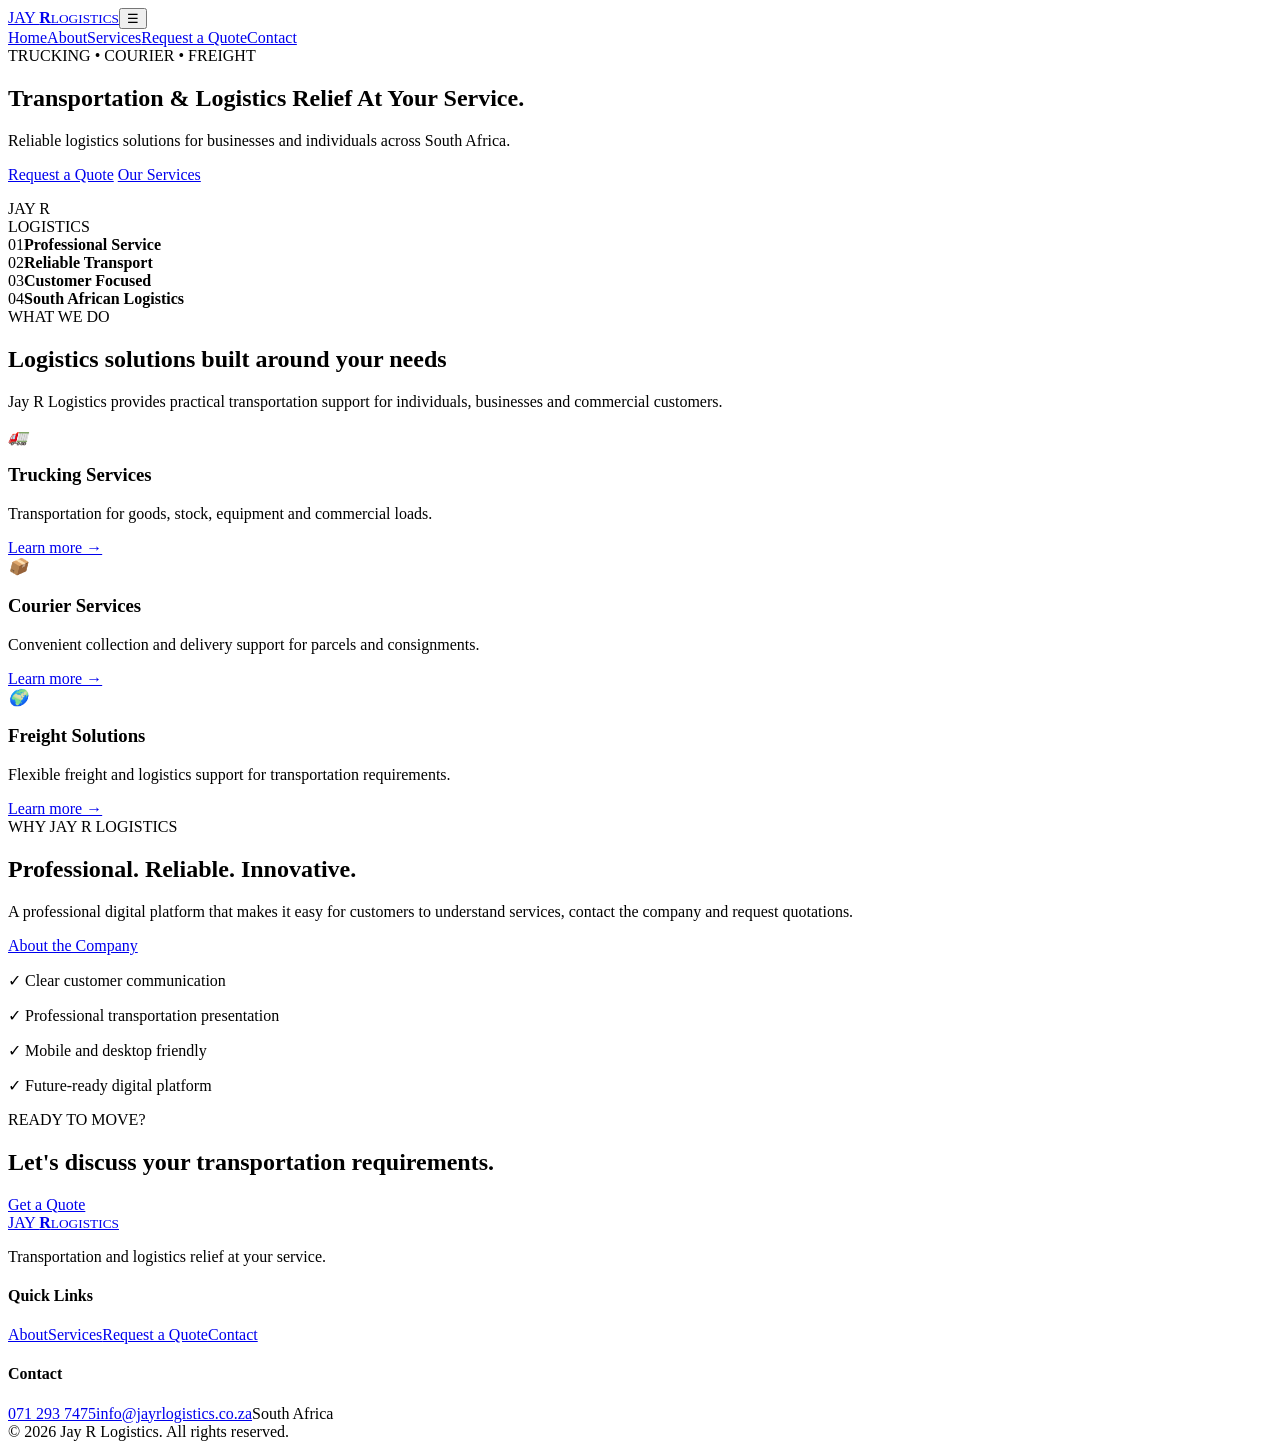
==== Jay_R_Logistics_Website/index.html @ 14f390e5 "Website Part 1 POE Part 1" ====
<!doctype html><html lang="en"><head><meta charset="utf-8"><meta name="viewport" content="width=device-width,initial-scale=1"><meta name="description" content="Jay R Logistics - trucking, courier, freight and transportation solutions in South Africa"><title>Jay R Logistics | Transportation & Logistics</title><link rel="stylesheet" href="css/style.css"><script defer src="js/script.js"></script></head><body>
<header><nav class="nav wrap"><a class="logo" href="index.html">JAY <b>R</b><small>LOGISTICS</small></a><button class="menu" aria-label="Menu">☰</button><div class="links"><a class="active" href="index.html">Home</a><a href="about.html">About</a><a href="services.html">Services</a><a href="quote.html">Request a Quote</a><a href="contact.html">Contact</a></div></nav></header>
<main><section class="hero"><div class="wrap hero-grid"><div><span class="eyebrow">TRUCKING • COURIER • FREIGHT</span><h1>Transportation & Logistics Relief <span>At Your Service.</span></h1><p>Reliable logistics solutions for businesses and individuals across South Africa.</p><p><a class="btn" href="quote.html">Request a Quote</a> <a class="btn outline" href="services.html">Our Services</a></p></div><div class="truck"><div class="cab">JAY R</div><div class="trailer">LOGISTICS</div></div></div></section><section class="stats"><div>01<strong>Professional Service</strong></div><div>02<strong>Reliable Transport</strong></div><div>03<strong>Customer Focused</strong></div><div>04<strong>South African Logistics</strong></div></section>
<section class="section wrap"><div class="center"><span class="eyebrow">WHAT WE DO</span><h2>Logistics solutions built around your needs</h2><p>Jay R Logistics provides practical transportation support for individuals, businesses and commercial customers.</p></div><div class="cards"><article><i>🚛</i><h3>Trucking Services</h3><p>Transportation for goods, stock, equipment and commercial loads.</p><a href="services.html">Learn more →</a></article><article><i>📦</i><h3>Courier Services</h3><p>Convenient collection and delivery support for parcels and consignments.</p><a href="services.html">Learn more →</a></article><article><i>🌍</i><h3>Freight Solutions</h3><p>Flexible freight and logistics support for transportation requirements.</p><a href="services.html">Learn more →</a></article></div></section>
<section class="dark section"><div class="wrap split"><div><span class="eyebrow">WHY JAY R LOGISTICS</span><h2>Professional. Reliable. Innovative.</h2><p>A professional digital platform that makes it easy for customers to understand services, contact the company and request quotations.</p><a class="btn" href="about.html">About the Company</a></div><div class="checks"><p>✓ Clear customer communication</p><p>✓ Professional transportation presentation</p><p>✓ Mobile and desktop friendly</p><p>✓ Future-ready digital platform</p></div></div></section><section class="cta"><div class="wrap"><span class="eyebrow">READY TO MOVE?</span><h2>Let's discuss your transportation requirements.</h2><a class="btn" href="quote.html">Get a Quote</a></div></section></main>
<footer><div class="wrap footer-grid"><div><a class="logo white" href="index.html">JAY <b>R</b><small>LOGISTICS</small></a><p>Transportation and logistics relief at your service.</p></div><div><h4>Quick Links</h4><a href="about.html">About</a><a href="services.html">Services</a><a href="quote.html">Request a Quote</a><a href="contact.html">Contact</a></div><div><h4>Contact</h4><a href="tel:+27712937475">071 293 7475</a><a href="mailto:info@jayrlogistics.co.za">info@jayrlogistics.co.za</a><span>South Africa</span></div></div><div class="copy">© <span id="year"></span> Jay R Logistics. All rights reserved.</div></footer></body></html>
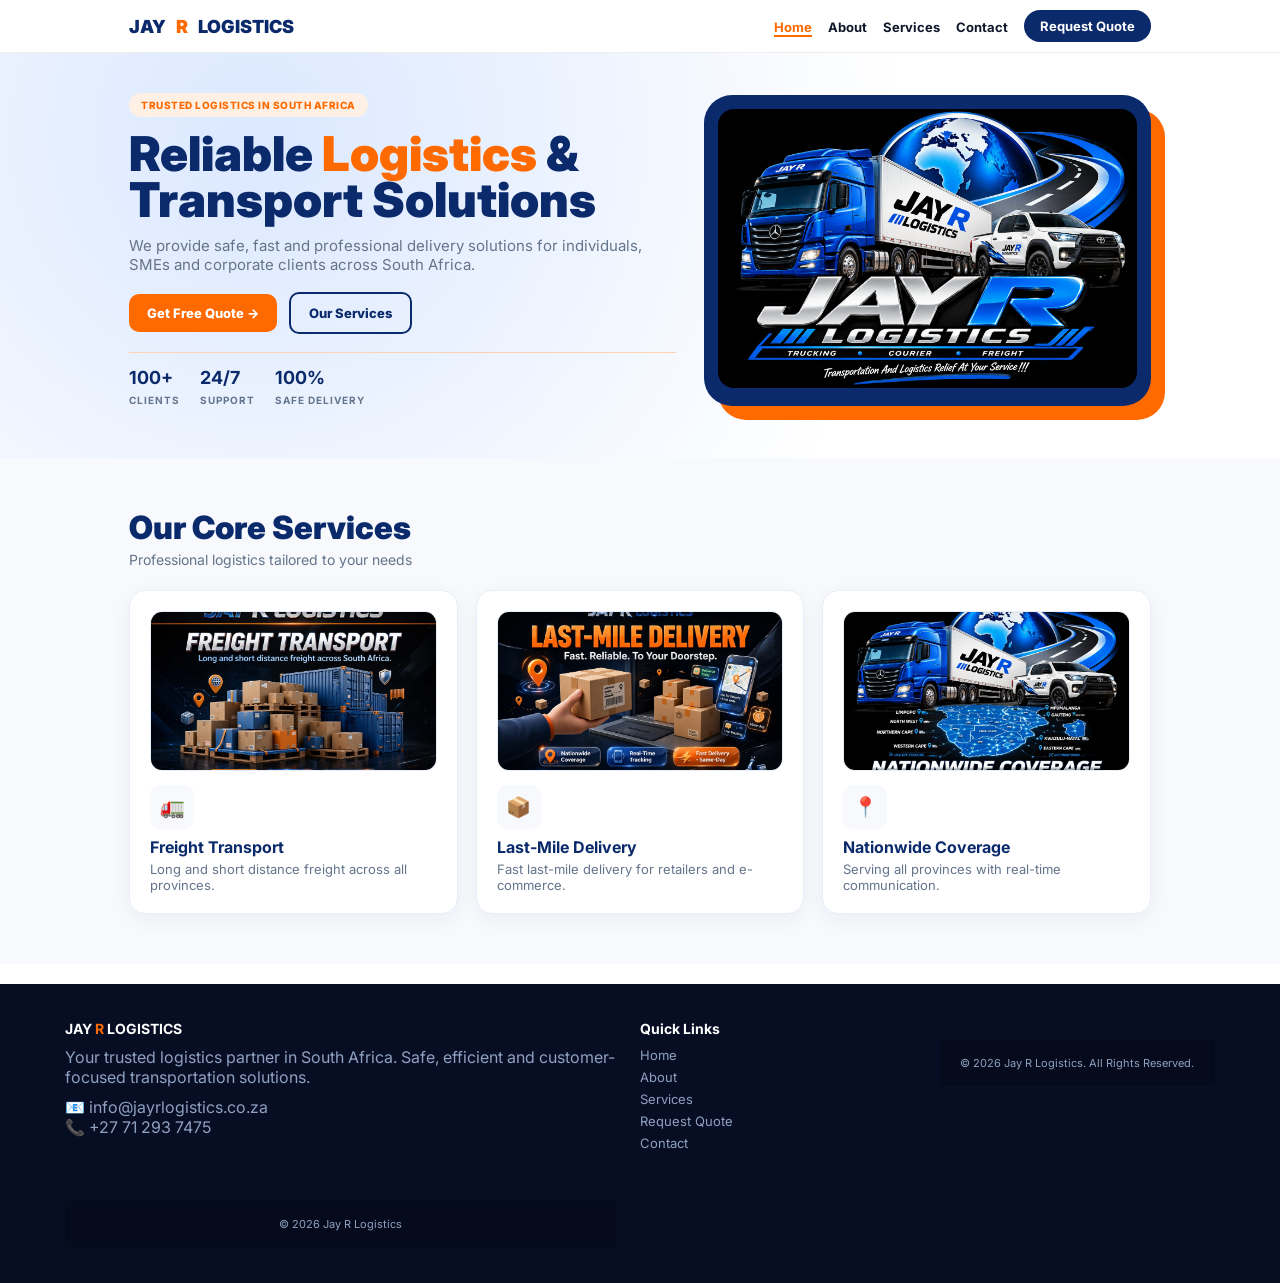
==== commit 36123c22: "Add files via upload" ====
--- a/Jay_R_Logistics_Website/index.html
+++ b/Jay_R_Logistics_Website/index.html
@@ -1,6 +1,157 @@
-<!doctype html><html lang="en"><head><meta charset="utf-8"><meta name="viewport" content="width=device-width,initial-scale=1"><meta name="description" content="Jay R Logistics - trucking, courier, freight and transportation solutions in South Africa"><title>Jay R Logistics | Transportation & Logistics</title><link rel="stylesheet" href="css/style.css"><script defer src="js/script.js"></script></head><body>
-<header><nav class="nav wrap"><a class="logo" href="index.html">JAY <b>R</b><small>LOGISTICS</small></a><button class="menu" aria-label="Menu">☰</button><div class="links"><a class="active" href="index.html">Home</a><a href="about.html">About</a><a href="services.html">Services</a><a href="quote.html">Request a Quote</a><a href="contact.html">Contact</a></div></nav></header>
-<main><section class="hero"><div class="wrap hero-grid"><div><span class="eyebrow">TRUCKING • COURIER • FREIGHT</span><h1>Transportation & Logistics Relief <span>At Your Service.</span></h1><p>Reliable logistics solutions for businesses and individuals across South Africa.</p><p><a class="btn" href="quote.html">Request a Quote</a> <a class="btn outline" href="services.html">Our Services</a></p></div><div class="truck"><div class="cab">JAY R</div><div class="trailer">LOGISTICS</div></div></div></section><section class="stats"><div>01<strong>Professional Service</strong></div><div>02<strong>Reliable Transport</strong></div><div>03<strong>Customer Focused</strong></div><div>04<strong>South African Logistics</strong></div></section>
-<section class="section wrap"><div class="center"><span class="eyebrow">WHAT WE DO</span><h2>Logistics solutions built around your needs</h2><p>Jay R Logistics provides practical transportation support for individuals, businesses and commercial customers.</p></div><div class="cards"><article><i>🚛</i><h3>Trucking Services</h3><p>Transportation for goods, stock, equipment and commercial loads.</p><a href="services.html">Learn more →</a></article><article><i>📦</i><h3>Courier Services</h3><p>Convenient collection and delivery support for parcels and consignments.</p><a href="services.html">Learn more →</a></article><article><i>🌍</i><h3>Freight Solutions</h3><p>Flexible freight and logistics support for transportation requirements.</p><a href="services.html">Learn more →</a></article></div></section>
-<section class="dark section"><div class="wrap split"><div><span class="eyebrow">WHY JAY R LOGISTICS</span><h2>Professional. Reliable. Innovative.</h2><p>A professional digital platform that makes it easy for customers to understand services, contact the company and request quotations.</p><a class="btn" href="about.html">About the Company</a></div><div class="checks"><p>✓ Clear customer communication</p><p>✓ Professional transportation presentation</p><p>✓ Mobile and desktop friendly</p><p>✓ Future-ready digital platform</p></div></div></section><section class="cta"><div class="wrap"><span class="eyebrow">READY TO MOVE?</span><h2>Let's discuss your transportation requirements.</h2><a class="btn" href="quote.html">Get a Quote</a></div></section></main>
-<footer><div class="wrap footer-grid"><div><a class="logo white" href="index.html">JAY <b>R</b><small>LOGISTICS</small></a><p>Transportation and logistics relief at your service.</p></div><div><h4>Quick Links</h4><a href="about.html">About</a><a href="services.html">Services</a><a href="quote.html">Request a Quote</a><a href="contact.html">Contact</a></div><div><h4>Contact</h4><a href="tel:+27712937475">071 293 7475</a><a href="mailto:info@jayrlogistics.co.za">info@jayrlogistics.co.za</a><span>South Africa</span></div></div><div class="copy">© <span id="year"></span> Jay R Logistics. All rights reserved.</div></footer></body></html>
+<!DOCTYPE html>
+<html lang="en">
+<head>
+<meta charset="UTF-8">
+<meta name="viewport" content="width=device-width,initial-scale=1.0">
+<title>Jay R Logistics | Reliable Logistics & Transport Solutions</title>
+<link rel="stylesheet" href="css/style.css">
+<link href="https://fonts.googleapis.com/css2?family=Inter:wght@400;700;900&display=swap" rel="stylesheet">
+<style>
+*{margin:0;padding:0;box-sizing:border-box;font-family:Inter,sans-serif}
+html,body{overflow-x:hidden;width:100%;}
+:root{--blue:#0A2A6B;--orange:#FF6A00;--light:#F7F9FC;--gray:#64748B;--border:#E8EEF7;}
+.container{max-width:1150px;margin:0 auto;padding:0 5%;width:100%;}
+
+/* NAVBAR WITH LOGO */
+.navbar{background:#fff;padding:10px 0;position:sticky;top:0;z-index:1000;border-bottom:1px solid #eee;width:100%;}
+.nav-flex{display:flex !important;justify-content:space-between !important;align-items:center !important;flex-wrap:nowrap;}
+.logo{display:flex;align-items:center;gap:10px;font-weight:900;color:var(--blue);font-size:18px;white-space:nowrap;}
+.logo img{width:42px;height:42px;object-fit:contain;border-radius:8px;background:#fff;}
+.logo span{color:var(--orange);}
+.nav-links{display:flex !important;gap:16px;list-style:none;align-items:center;overflow-x:auto;white-space:nowrap;scrollbar-width:none;}
+.nav-links::-webkit-scrollbar{display:none;}
+.nav-links li{list-style:none;flex-shrink:0;}
+.nav-links a{text-decoration:none;color:#0f172a;font-weight:700;font-size:13px;}
+.nav-links a.active{color:var(--orange);border-bottom:2px solid var(--orange);}
+.nav-links a.btn{background:var(--blue);color:#fff !important;padding:8px 16px;border-radius:999px;}
+
+/* HERO */
+.hero{padding:40px 0 50px;background:radial-gradient(circle at 20% 20%, #DBE8FF 0%, #fff 60%);}
+.hero-grid{display:grid;grid-template-columns:1.1fr .9fr;gap:28px;align-items:center;}
+.badge{background:#FFF0E5;color:var(--orange);padding:6px 12px;border-radius:20px;font-weight:800;font-size:10px;display:inline-block;letter-spacing:.5px;}
+.hero h1{font-size:clamp(28px,5vw,48px);font-weight:900;color:var(--blue);line-height:.95;margin:14px 0;}
+.hero h1 span{color:var(--orange);}
+.hero p{color:var(--gray);font-size:15px;margin-bottom:18px;}
+.btn{padding:11px 18px;border-radius:10px;font-weight:800;text-decoration:none;display:inline-block;background:var(--orange);color:#fff;font-size:13px;white-space:nowrap;}
+.btn-outline{background:transparent;border:2px solid var(--blue);color:var(--blue);margin-left:8px;}
+.hero-truck{background:var(--blue);border-radius:28px;padding:14px;box-shadow:14px 14px 0 var(--orange);width:100%;}
+.hero-truck img{width:100%;border-radius:16px;object-fit:cover;}
+.stats{display:flex;gap:20px;border-top:1px solid #FFD1B0;margin-top:18px;padding-top:14px;flex-wrap:wrap;}
+.stats b{display:block;color:var(--blue);font-size:18px;}
+.stats span{font-size:10px;font-weight:700;color:var(--gray);letter-spacing:1px;}
+
+/* SECTIONS */
+.section{padding:50px 0;}
+.bg-light{background:var(--light);}
+.title{text-align:left;margin-bottom:22px;}
+.title h2{font-size:clamp(22px,4vw,32px);font-weight:900;color:var(--blue);}
+.title p{color:var(--gray);font-size:14px;margin-top:4px;}
+.grid-3{display:grid;grid-template-columns:repeat(3,1fr);gap:18px;}
+.grid-2{display:grid;grid-template-columns:repeat(2,1fr);gap:18px;}
+.card{background:#fff;padding:20px;border-radius:16px;border:1px solid var(--border);box-shadow:0 6px 20px rgba(10,42,107,.05);transition:.2s;width:100%;}
+.card:hover{transform:translateY(-3px);}
+.card h3{color:var(--blue);font-size:16px;margin:8px 0 4px;}
+.card p{color:var(--gray);font-size:13px;}
+.icon{width:44px;height:44px;background:var(--light);border-radius:10px;display:flex;align-items:center;justify-content:center;font-size:20px;}
+.service-img{width:100%;height:160px;object-fit:cover;border-radius:12px;margin-bottom:10px;border:1px solid var(--border);}
+
+/* FOOTER */
+.footer{background:#070E24;color:#8FA0C0;width:100%;margin-top:20px;}
+.footer-grid{display:grid;grid-template-columns:2fr 1fr 1fr;gap:24px;padding:36px 0;}
+.footer h4{color:#fff;margin-bottom:10px;font-size:14px;}
+.footer a{color:#8FA0C0;text-decoration:none;font-size:13px;display:block;margin:6px 0;}
+.footer-bottom{text-align:center;padding:16px;background:#050B1C;font-size:11px;}
+
+/* RESPONSIVE - PERFECT FIT */
+@media(max-width:860px){
+.hero-grid,.grid-3,.grid-2,.footer-grid{grid-template-columns:1fr;}
+.nav-flex{flex-direction:column;align-items:flex-start;gap:10px;}
+.nav-links{width:100%;padding-bottom:6px;}
+.hero{padding:24px 0 32px;}
+.section{padding:32px 0;}
+}
+</style>
+</head>
+<body>
+
+<header class="navbar">
+<div class="container nav-flex">
+<div class="logo">
+<img src="images/logo.png" alt="Logo" onerror="this.style.display='none'">
+JAY <span>R</span> LOGISTICS
+</div><ul class="nav-links">
+<li><a href="index.html" class="active">Home</a></li>
+<li><a href="about.html">About</a></li>
+<li><a href="services.html">Services</a></li>
+<li><a href="contact.html">Contact</a></li>
+<li><a href="quote.html" class="btn">Request Quote</a></li>
+</ul>
+</div>
+</header>
+
+<section class="hero">
+<div class="container hero-grid">
+<div>
+<span class="badge">TRUSTED LOGISTICS IN SOUTH AFRICA</span>
+<h1>Reliable <span>Logistics</span> & Transport Solutions</h1>
+<p>We provide safe, fast and professional delivery solutions for individuals, SMEs and corporate clients across South Africa.</p>
+<div>
+<a href="quote.html" class="btn">Get Free Quote →</a>
+<a href="services.html" class="btn btn-outline">Our Services</a>
+</div>
+<div class="stats">
+<div><b>100+</b><span>CLIENTS</span></div>
+<div><b>24/7</b><span>SUPPORT</span></div>
+<div><b>100%</b><span>SAFE DELIVERY</span></div>
+</div>
+</div>
+<div class="hero-truck">
+<img src="images/truck.jpeg" alt="Truck">
+</div>
+</div>
+</section>
+
+<!-- CORE SERVICES - BACK -->
+<section class="section bg-light">
+<div class="container">
+<div class="title">
+<h2>Our Core Services</h2>
+<p>Professional logistics tailored to your needs</p>
+</div>
+<div class="grid-3">
+<div class="card"><img src="images/frieght transport.jpg" class="service-img" onerror="this.style.display='none'"><div class="icon">🚛</div><h3>Freight Transport</h3><p>Long and short distance freight across all provinces.</p></div>
+<div class="card"><img src="images/last mile delivery.jpg" class="service-img" onerror="this.style.display='none'"><div class="icon">📦</div><h3>Last-Mile Delivery</h3><p>Fast last-mile delivery for retailers and e-commerce.</p></div>
+<div class="card"><img src="images/nationwide coverage.jpg" class="service-img" onerror="this.style.display='none'"><div class="icon">📍</div><h3>Nationwide Coverage</h3><p>Serving all provinces with real-time communication.</p></div>
+</div>
+</div>
+</section>
+
+<!-- FOOTER - BACK -->
+<footer class="footer">
+<div class="container footer-grid">
+<div>
+<h4>JAY <span style="color:#FF6A00;">R</span> LOGISTICS</h4>
+<p>Your trusted logistics partner in South Africa. Safe, efficient and customer-focused transportation solutions.</p>
+<p style="margin-top:10px;">📧 info@jayrlogistics.co.za<br>📞 +27 71 293 7475</p>
+</div>
+<div>
+<h4>Quick Links</h4>
+<a href="index.html">Home</a>
+<a href="about.html">About</a>
+<a href="services.html">Services</a>
+<a href="quote.html">Request Quote</a>
+<a href="contact.html">Contact</a>
+</div>
+<footer class="footer"><div class="footer-bottom">© 2026 Jay R Logistics. All Rights Reserved.</div></footer>
+<script src="js/main.js"></script>
+</body>
+</html>
+</section>
+<footer class="footer">
+    <div class="footer-bottom">© 2026 Jay R Logistics</div>
+</footer>
+<script src="js/main.js"> </script>
+</html>
+
+</body>
+</html>
